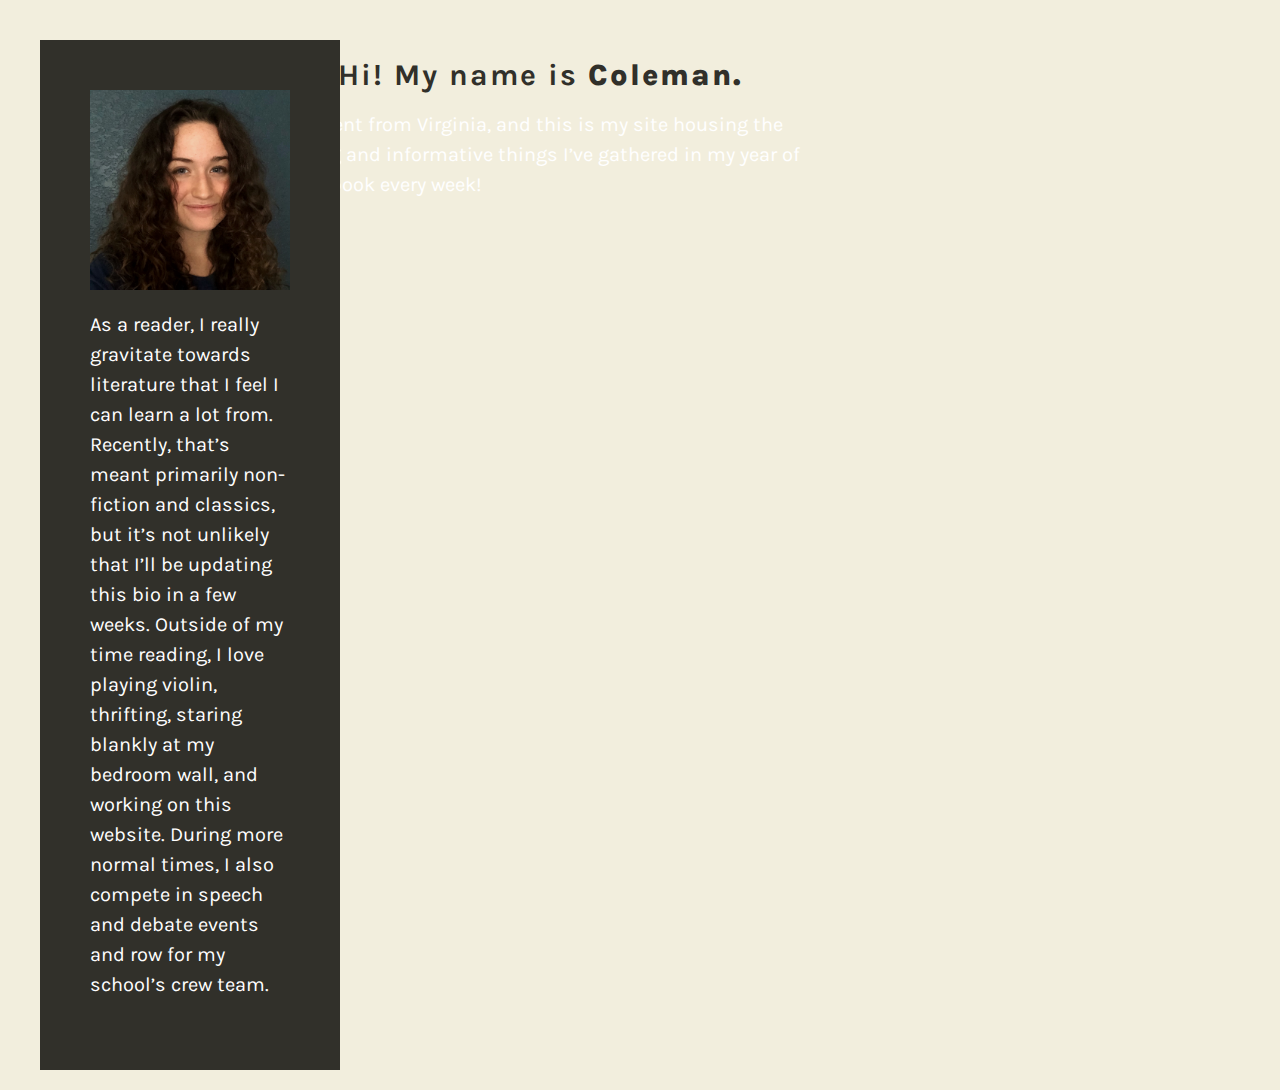
==== index.html @ e5b6a78d "-" ====
<!DOCTYPE>
<html>
<head>
	<meta charset="utf-8">
	<meta http-equiv="X-UA-Compatible" content="IE=edge, chrome=1">
	<meta name="theme-color" content="#374255">
	<meta name="viewport" content="width=device-width, initial-scale=1">
	<meta name="author" content="Coleman">
	<title>CLMN</title>
	<link rel="stylesheet" href="main.css" />
	<link rel="stylesheet" href="nav.css"/>
	<link rel="preconnect" href="https://fonts.gstatic.com">
	<link href="https://fonts.googleapis.com/css2?family=Karla:ital,wght@0,200;0,500;0,600;1,600&display=swap" rel="stylesheet">
	<script src="/main.js" defer></script>
	<script async src="https://www.googletagmanager.com/gtag/js?id=G-B827R1H60S"></script>
	<script>
	  window.dataLayer = window.dataLayer || [];
	  function gtag(){dataLayer.push(arguments);}
	  gtag('js', new Date());
	  gtag('config', 'G-B827R1H60S');
	</script>
</head>

<body>
	<div id="intro">
		<div id="right" class="column"></div>
		<div id="main-intro" class="column">
			<h1>Hi! My name is <b>Coleman.</b></h1>
			<p>I’m a student from Virginia, and this is my site housing the interesting and informative things I’ve gathered in my year of reading a book every week!<p>
		</div>
		<div id="about-me" class="column">
			<img src= "FullSizeRender.jpg" width="200" height="200" id="profile-pic">
			<p>As a reader, I really gravitate towards literature that I feel I can learn a lot from. Recently, that’s meant primarily non-fiction and classics, but it’s not unlikely that I’ll be updating this bio in a few weeks. Outside of my time reading, I love playing violin, thrifting, staring blankly at my bedroom wall, and working on this website. During more normal times, I also compete in speech and debate events and row for my school’s crew team.</p>
		</div>
	</div>
</body>
</html>
---- main.css ----
body,
html {
  font-size: 20px;
  font-family: 'Karla', sans-serif;
  line-height: 1.5em;
  margin: 1em;
  color: white;
  box-sizing: content-box;
  background-color: #F2EEDD;
}

h1 {
  letter-spacing: 2px;
  font-size: 30px;
  font-family: 'Karla', sans-serif;
  color: #31302A;
  text-align: center;
}

#intro {
  padding-left: 200px;
  padding-right: 400px;
}

#intro .column {
  position: relative;
  float: left;
}

#about-me {
  width: 200px;
  right: 200px;
  margin-left: -100%;
  padding: 50px;
  background-color: #31302A;
}

#main-intro {
  width: 100%;
}

#right {
  width: 150px;
  margin-right: -150px;
}


/*.column {
  display: table-cell;
  background-color: #31302A;
  align-items: right; 
  height: 100%;
  width: 80%;
  padding: 5px;
  left: 20%;
  right: 20%;
  top: 40%; 
  border-style: solid;
  border-color: black;
  border-width: 1px;
}

#profile-pic {
  border-style: solid;
  border-color: black;
  border-width: 1px;
  padding: 0;
  margin: 20px;
}*/
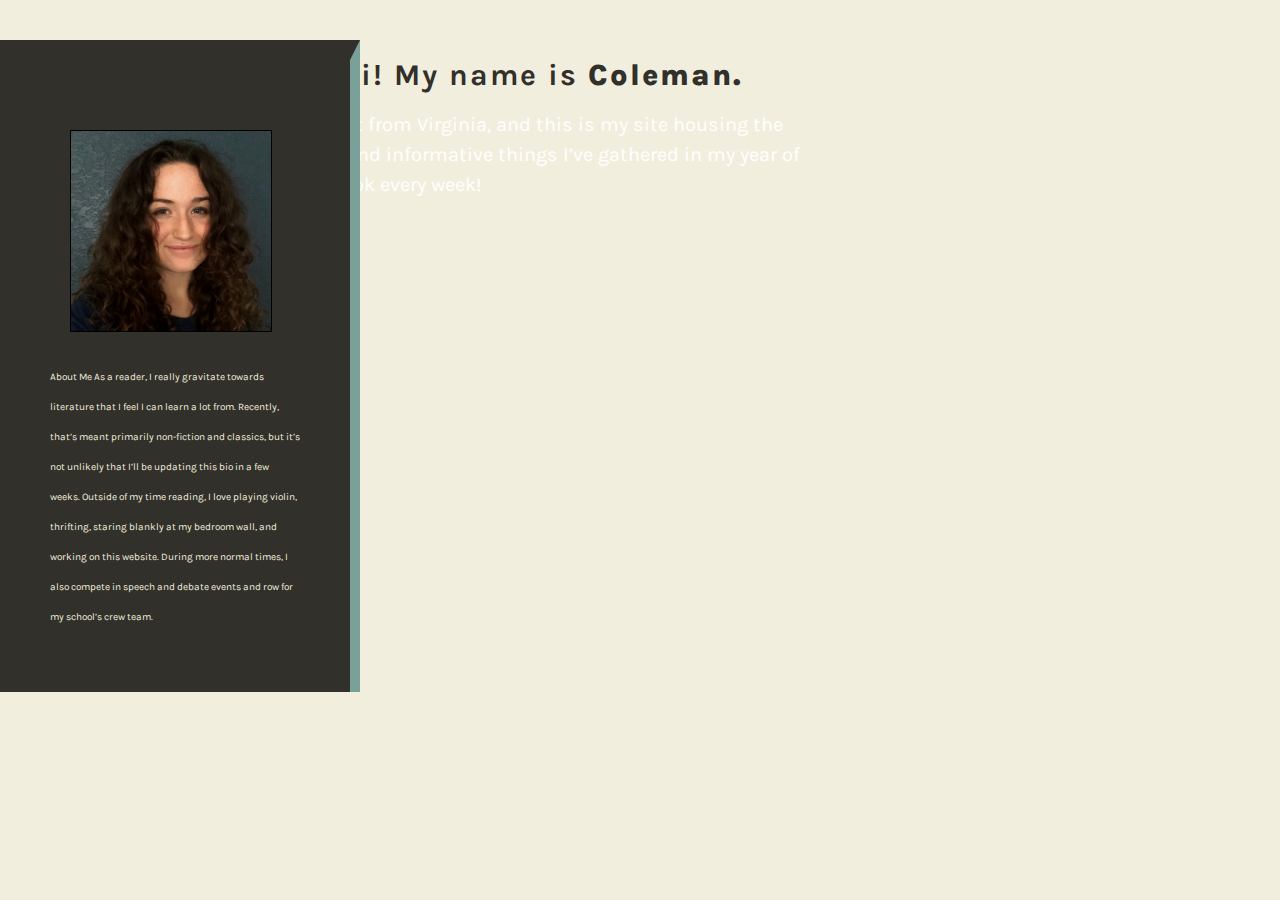
==== commit 3b028059: "-" ====
--- a/index.html
+++ b/index.html
@@ -30,7 +30,8 @@
 		</div>
 		<div id="about-me" class="column">
 			<img src= "FullSizeRender.jpg" width="200" height="200" id="profile-pic">
-			<p>As a reader, I really gravitate towards literature that I feel I can learn a lot from. Recently, that’s meant primarily non-fiction and classics, but it’s not unlikely that I’ll be updating this bio in a few weeks. Outside of my time reading, I love playing violin, thrifting, staring blankly at my bedroom wall, and working on this website. During more normal times, I also compete in speech and debate events and row for my school’s crew team.</p>
+			<p>About Me
+			As a reader, I really gravitate towards literature that I feel I can learn a lot from. Recently, that’s meant primarily non-fiction and classics, but it’s not unlikely that I’ll be updating this bio in a few weeks. Outside of my time reading, I love playing violin, thrifting, staring blankly at my bedroom wall, and working on this website. During more normal times, I also compete in speech and debate events and row for my school’s crew team.</p>
 		</div>
 	</div>
 </body>
--- a/main.css
+++ b/main.css
@@ -28,11 +28,29 @@
 }
 
 #about-me {
-  width: 200px;
-  right: 200px;
+  width: 250px;
+  right: 250px;
   margin-left: -100%;
   padding: 50px;
   background-color: #31302A;
+  border-left: 10px solid #31302A;
+  border-top: 20px solid #31302A;
+  border-right: 10px solid #7AA09A;
+}
+
+#about-me p {
+  font-size: 10px;
+  font-family: 'Karla', sans-serif;
+  color: #F2EEDD;
+}
+
+
+#profile-pic {
+  border-style: solid;
+  border-color: black;
+  border-width: 1px;
+  padding: 0;
+  margin: 20px;
 }
 
 #main-intro {
@@ -58,12 +76,4 @@
   border-style: solid;
   border-color: black;
   border-width: 1px;
-}
-
-#profile-pic {
-  border-style: solid;
-  border-color: black;
-  border-width: 1px;
-  padding: 0;
-  margin: 20px;
 }*/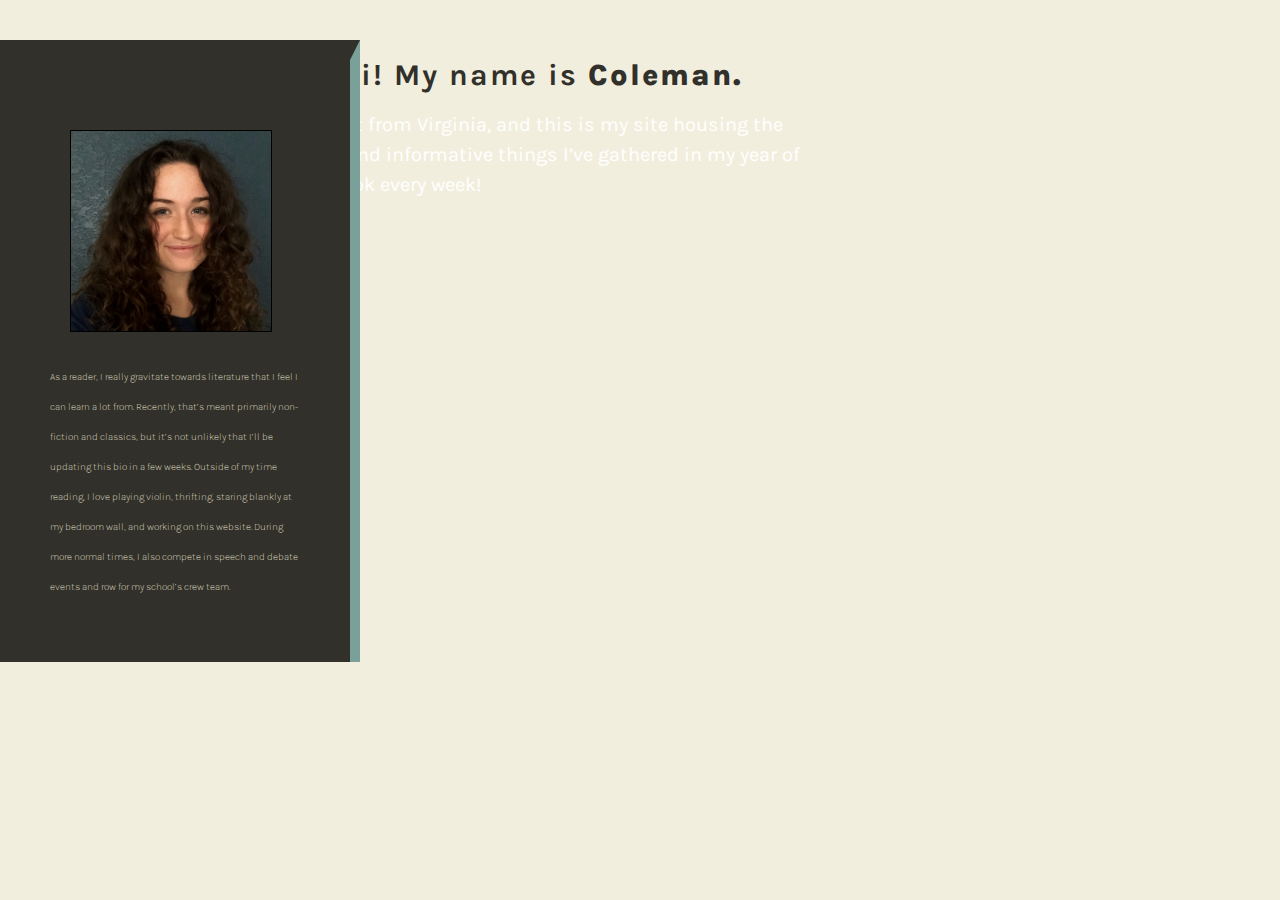
==== commit 47e3a86d: ";" ====
--- a/index.html
+++ b/index.html
@@ -30,8 +30,7 @@
 		</div>
 		<div id="about-me" class="column">
 			<img src= "FullSizeRender.jpg" width="200" height="200" id="profile-pic">
-			<p>About Me
-			As a reader, I really gravitate towards literature that I feel I can learn a lot from. Recently, that’s meant primarily non-fiction and classics, but it’s not unlikely that I’ll be updating this bio in a few weeks. Outside of my time reading, I love playing violin, thrifting, staring blankly at my bedroom wall, and working on this website. During more normal times, I also compete in speech and debate events and row for my school’s crew team.</p>
+			<p>As a reader, I really gravitate towards literature that I feel I can learn a lot from. Recently, that’s meant primarily non-fiction and classics, but it’s not unlikely that I’ll be updating this bio in a few weeks. Outside of my time reading, I love playing violin, thrifting, staring blankly at my bedroom wall, and working on this website. During more normal times, I also compete in speech and debate events and row for my school’s crew team.</p>
 		</div>
 	</div>
 </body>
--- a/main.css
+++ b/main.css
@@ -32,6 +32,7 @@
   right: 250px;
   margin-left: -100%;
   padding: 50px;
+  margin-right: 50px;
   background-color: #31302A;
   border-left: 10px solid #31302A;
   border-top: 20px solid #31302A;
@@ -42,6 +43,7 @@
   font-size: 10px;
   font-family: 'Karla', sans-serif;
   color: #F2EEDD;
+  font-weight: lighter;
 }
 
 
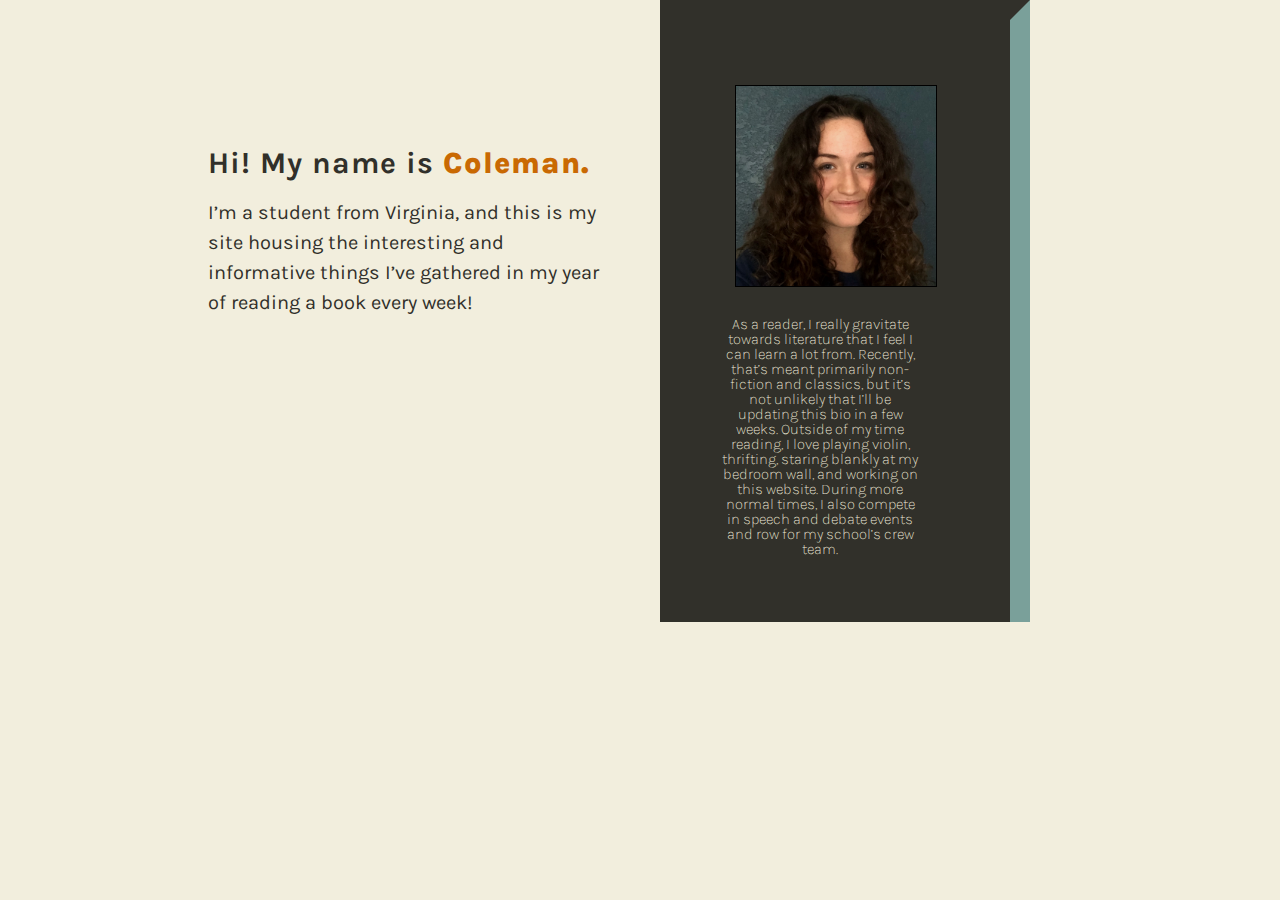
==== commit 399a91d9: "Update index.html" ====
--- a/index.html
+++ b/index.html
@@ -23,15 +23,14 @@
 
 <body>
 	<div id="intro">
-		<div id="right" class="column"></div>
-		<div id="main-intro" class="column">
-			<h1>Hi! My name is <b>Coleman.</b></h1>
-			<p>I’m a student from Virginia, and this is my site housing the interesting and informative things I’ve gathered in my year of reading a book every week!<p>
-		</div>
 		<div id="about-me" class="column">
 			<img src= "FullSizeRender.jpg" width="200" height="200" id="profile-pic">
 			<p>As a reader, I really gravitate towards literature that I feel I can learn a lot from. Recently, that’s meant primarily non-fiction and classics, but it’s not unlikely that I’ll be updating this bio in a few weeks. Outside of my time reading, I love playing violin, thrifting, staring blankly at my bedroom wall, and working on this website. During more normal times, I also compete in speech and debate events and row for my school’s crew team.</p>
 		</div>
-	</div>
+		<div id="right" class="column"></div>
+		<div id="main-intro" class="column">
+			<h1>Hi! My name is <b>Coleman.</b></h1>
+			<p>I’m a student from Virginia, and this is my site housing the interesting and informative things I’ve gathered in my year of reading a book every week!</p>
+		</div>
 </body>
 </html>
--- a/main.css
+++ b/main.css
@@ -3,47 +3,53 @@
   font-size: 20px;
   font-family: 'Karla', sans-serif;
   line-height: 1.5em;
-  margin: 1em;
+  margin-top: 0em;
+  padding: 0;
   color: white;
   box-sizing: content-box;
   background-color: #F2EEDD;
 }
 
 h1 {
-  letter-spacing: 2px;
+  letter-spacing: 1px;
   font-size: 30px;
   font-family: 'Karla', sans-serif;
   color: #31302A;
-  text-align: center;
+  text-align: left;
 }
 
 #intro {
   padding-left: 200px;
   padding-right: 400px;
+  float: left;
+  overflow: hidden;
 }
 
 #intro .column {
-  position: relative;
+  position: absolute;
   float: left;
 }
 
 #about-me {
-  width: 250px;
-  right: 250px;
+  width: 200px;
+  right: 200px;
   margin-left: -100%;
   padding: 50px;
+  padding-right: 90px;
   margin-right: 50px;
   background-color: #31302A;
   border-left: 10px solid #31302A;
   border-top: 20px solid #31302A;
-  border-right: 10px solid #7AA09A;
+  border-right: 20px solid #7AA09A;
 }
 
 #about-me p {
-  font-size: 10px;
+  font-size: 15px;
+  line-height: 1em;
   font-family: 'Karla', sans-serif;
   color: #F2EEDD;
   font-weight: lighter;
+  text-align: center;
 }
 
 
@@ -52,16 +58,25 @@
   border-color: black;
   border-width: 1px;
   padding: 0;
-  margin: 20px;
+  margin: 15px;
 }
 
 #main-intro {
-  width: 100%;
+  width: 400px;
+  padding-top: 10%;
+  margin-right: -50%;
+}
+
+#main-intro b {
+  color: #C96903;
+}
+
+#main-intro p {
+  color: #31302A;
 }
 
 #right {
-  width: 150px;
-  margin-right: -150px;
+  width: 10px;
 }
 
 
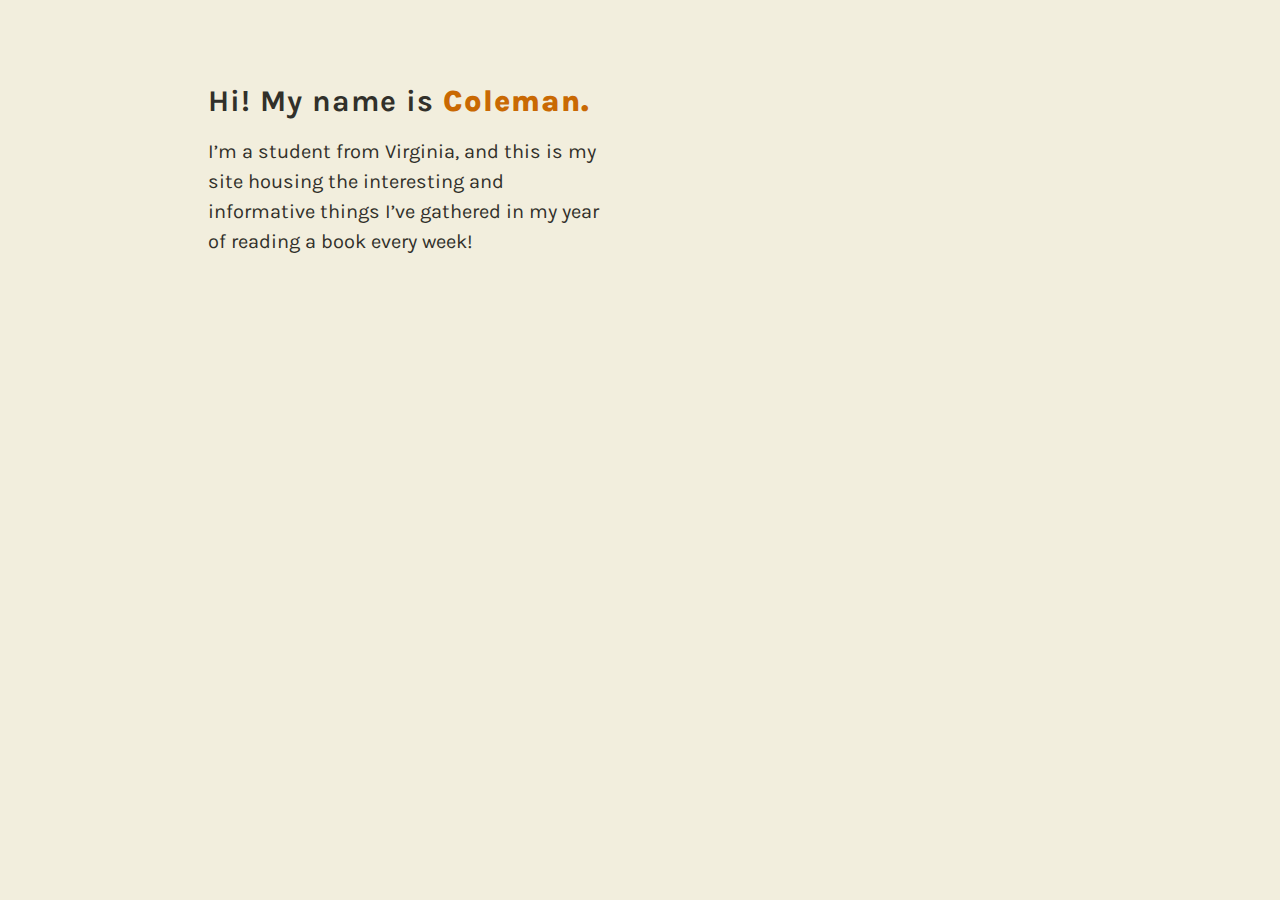
==== commit f9580b8c: "Update index.html" ====
--- a/index.html
+++ b/index.html
@@ -25,6 +25,7 @@
 	<div id="intro">
 		<div id="about-me" class="column">
 			<img src= "FullSizeRender.jpg" width="200" height="200" id="profile-pic">
+			<p>About Me</p>
 			<p>As a reader, I really gravitate towards literature that I feel I can learn a lot from. Recently, that’s meant primarily non-fiction and classics, but it’s not unlikely that I’ll be updating this bio in a few weeks. Outside of my time reading, I love playing violin, thrifting, staring blankly at my bedroom wall, and working on this website. During more normal times, I also compete in speech and debate events and row for my school’s crew team.</p>
 		</div>
 		<div id="right" class="column"></div>
--- a/main.css
+++ b/main.css
@@ -26,7 +26,7 @@
 }
 
 #intro .column {
-  position: absolute;
+  position: relative;
   float: left;
 }
 
@@ -45,7 +45,7 @@
 
 #about-me p {
   font-size: 15px;
-  line-height: 1em;
+  line-height: 1.3em;
   font-family: 'Karla', sans-serif;
   color: #F2EEDD;
   font-weight: lighter;
@@ -58,7 +58,7 @@
   border-color: black;
   border-width: 1px;
   padding: 0;
-  margin: 15px;
+  margin: 10px;
 }
 
 #main-intro {
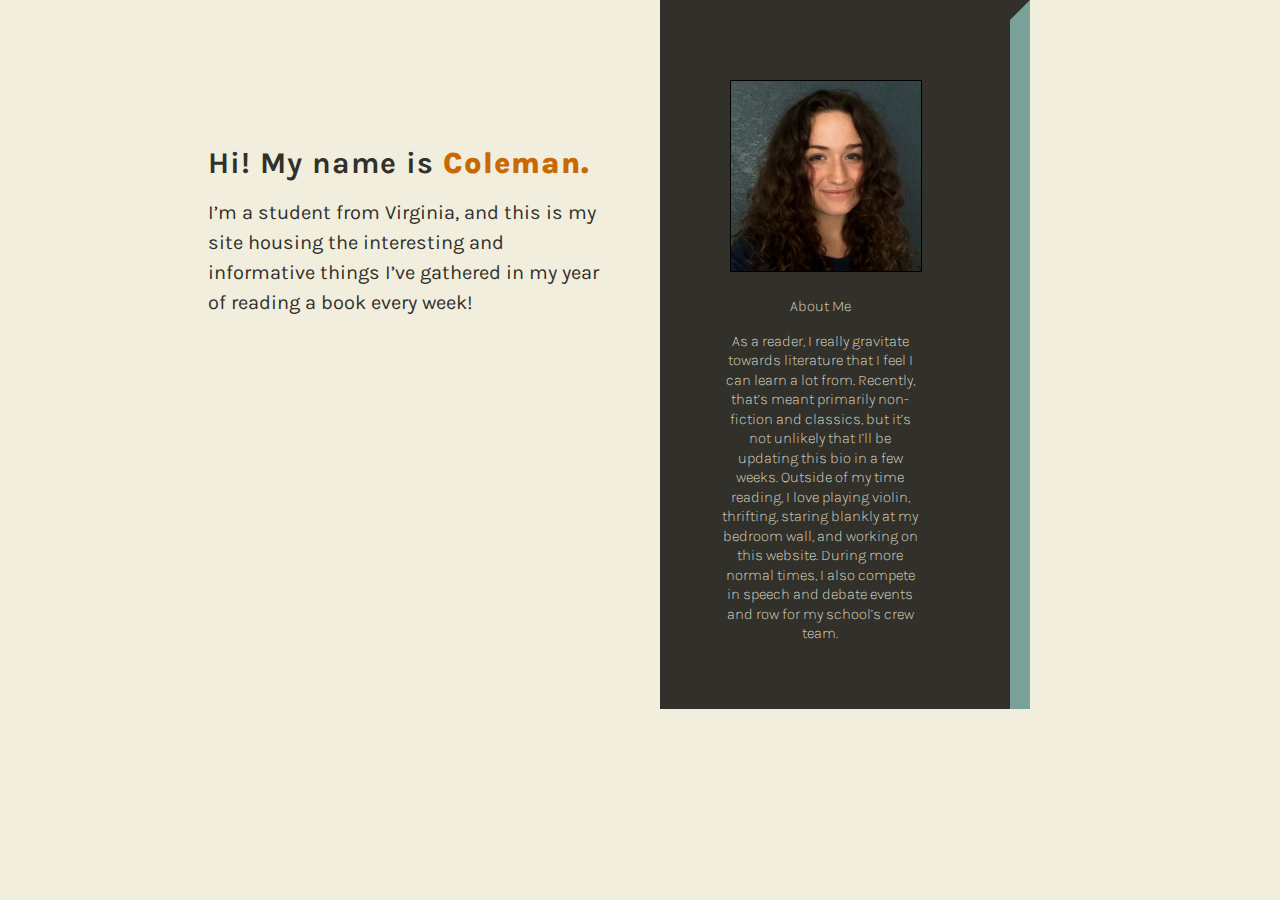
==== commit fe63071e: "Update index.html" ====
--- a/index.html
+++ b/index.html
@@ -24,7 +24,7 @@
 <body>
 	<div id="intro">
 		<div id="about-me" class="column">
-			<img src= "FullSizeRender.jpg" width="200" height="200" id="profile-pic">
+			<img src= "FullSizeRender.jpg" width="190" height="190" id="profile-pic">
 			<p>About Me</p>
 			<p>As a reader, I really gravitate towards literature that I feel I can learn a lot from. Recently, that’s meant primarily non-fiction and classics, but it’s not unlikely that I’ll be updating this bio in a few weeks. Outside of my time reading, I love playing violin, thrifting, staring blankly at my bedroom wall, and working on this website. During more normal times, I also compete in speech and debate events and row for my school’s crew team.</p>
 		</div>
--- a/main.css
+++ b/main.css
@@ -26,7 +26,7 @@
 }
 
 #intro .column {
-  position: relative;
+  position: absolute;
   float: left;
 }
 
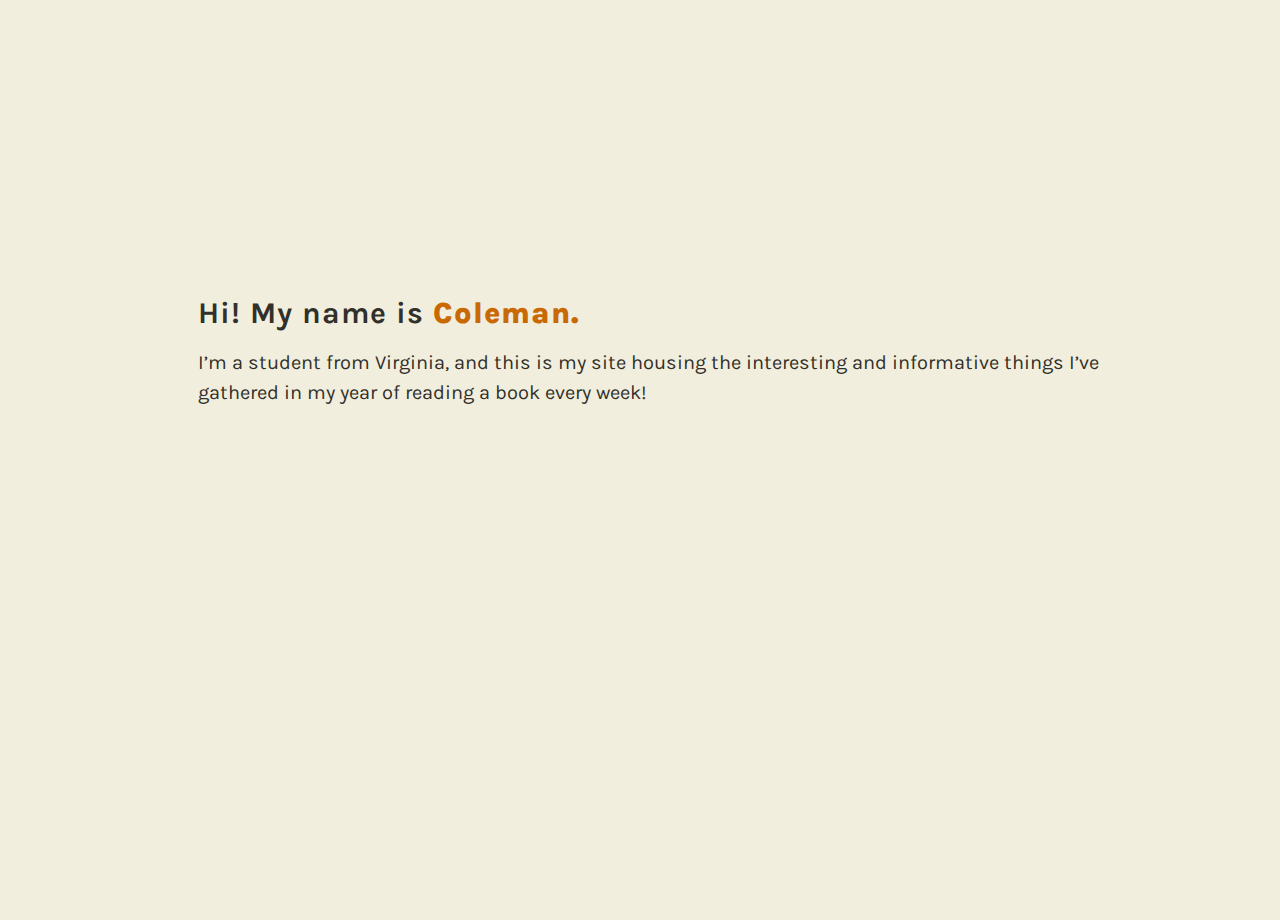
==== commit 964d5150: "Update index.html" ====
--- a/index.html
+++ b/index.html
@@ -33,5 +33,6 @@
 			<h1>Hi! My name is <b>Coleman.</b></h1>
 			<p>I’m a student from Virginia, and this is my site housing the interesting and informative things I’ve gathered in my year of reading a book every week!</p>
 		</div>
+	</div>
 </body>
 </html>
--- a/main.css
+++ b/main.css
@@ -1,15 +1,17 @@
 body,
+body {
+  min-width: 550px;
+}
 html {
   font-size: 20px;
   font-family: 'Karla', sans-serif;
   line-height: 1.5em;
-  margin-top: 0em;
+  margin: -0.5em;
   padding: 0;
   color: white;
   box-sizing: content-box;
   background-color: #F2EEDD;
 }
-
 h1 {
   letter-spacing: 1px;
   font-size: 30px;
@@ -20,13 +22,10 @@
 
 #intro {
   padding-left: 200px;
-  padding-right: 400px;
-  float: left;
-  overflow: hidden;
+  padding-right: 150px;
 }
-
 #intro .column {
-  position: absolute;
+  position: relative;
   float: left;
 }
 
@@ -34,25 +33,19 @@
   width: 200px;
   right: 200px;
   margin-left: -100%;
-  padding: 50px;
-  padding-right: 90px;
-  margin-right: 50px;
   background-color: #31302A;
   border-left: 10px solid #31302A;
   border-top: 20px solid #31302A;
   border-right: 20px solid #7AA09A;
 }
-
 #about-me p {
-  font-size: 15px;
+  font-size: 13px;
   line-height: 1.3em;
   font-family: 'Karla', sans-serif;
   color: #F2EEDD;
   font-weight: lighter;
   text-align: center;
 }
-
-
 #profile-pic {
   border-style: solid;
   border-color: black;
@@ -62,23 +55,20 @@
 }
 
 #main-intro {
-  width: 400px;
-  padding-top: 10%;
-  margin-right: -50%;
+  width: 100%;
+  padding-top: 30%;
 }
-
 #main-intro b {
   color: #C96903;
 }
-
 #main-intro p {
   color: #31302A;
 }
 
 #right {
-  width: 10px;
+  width: 150px;
+  margin-right: -150px;
 }
-
 
 /*.column {
   display: table-cell;
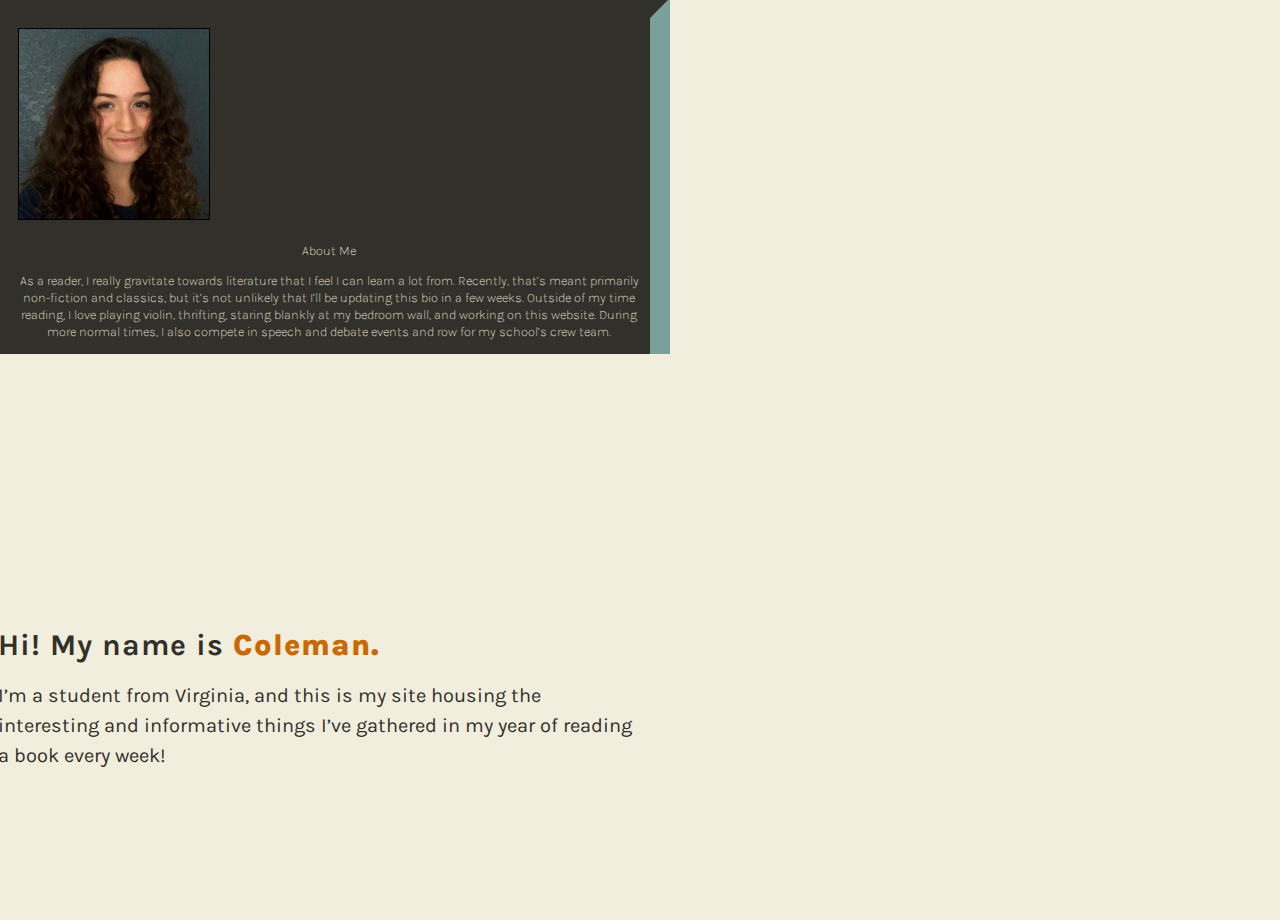
==== commit 594e205f: "Update index.html" ====
--- a/index.html
+++ b/index.html
@@ -28,7 +28,6 @@
 			<p>About Me</p>
 			<p>As a reader, I really gravitate towards literature that I feel I can learn a lot from. Recently, that’s meant primarily non-fiction and classics, but it’s not unlikely that I’ll be updating this bio in a few weeks. Outside of my time reading, I love playing violin, thrifting, staring blankly at my bedroom wall, and working on this website. During more normal times, I also compete in speech and debate events and row for my school’s crew team.</p>
 		</div>
-		<div id="right" class="column"></div>
 		<div id="main-intro" class="column">
 			<h1>Hi! My name is <b>Coleman.</b></h1>
 			<p>I’m a student from Virginia, and this is my site housing the interesting and informative things I’ve gathered in my year of reading a book every week!</p>
--- a/main.css
+++ b/main.css
@@ -20,19 +20,18 @@
   text-align: left;
 }
 
-#intro {
-  padding-left: 200px;
-  padding-right: 150px;
+#intro .column {
+  float: left;
+  width: 50%;
 }
-#intro .column {
-  position: relative;
-  float: left;
+
+#float .row {
+  content: "";
+  display: table;
+  clear: both;
 }
 
 #about-me {
-  width: 200px;
-  right: 200px;
-  margin-left: -100%;
   background-color: #31302A;
   border-left: 10px solid #31302A;
   border-top: 20px solid #31302A;
@@ -55,8 +54,8 @@
 }
 
 #main-intro {
-  width: 100%;
-  padding-top: 30%;
+  padding-top: 20%;
+  background-color: #F2EEDD;
 }
 #main-intro b {
   color: #C96903;
